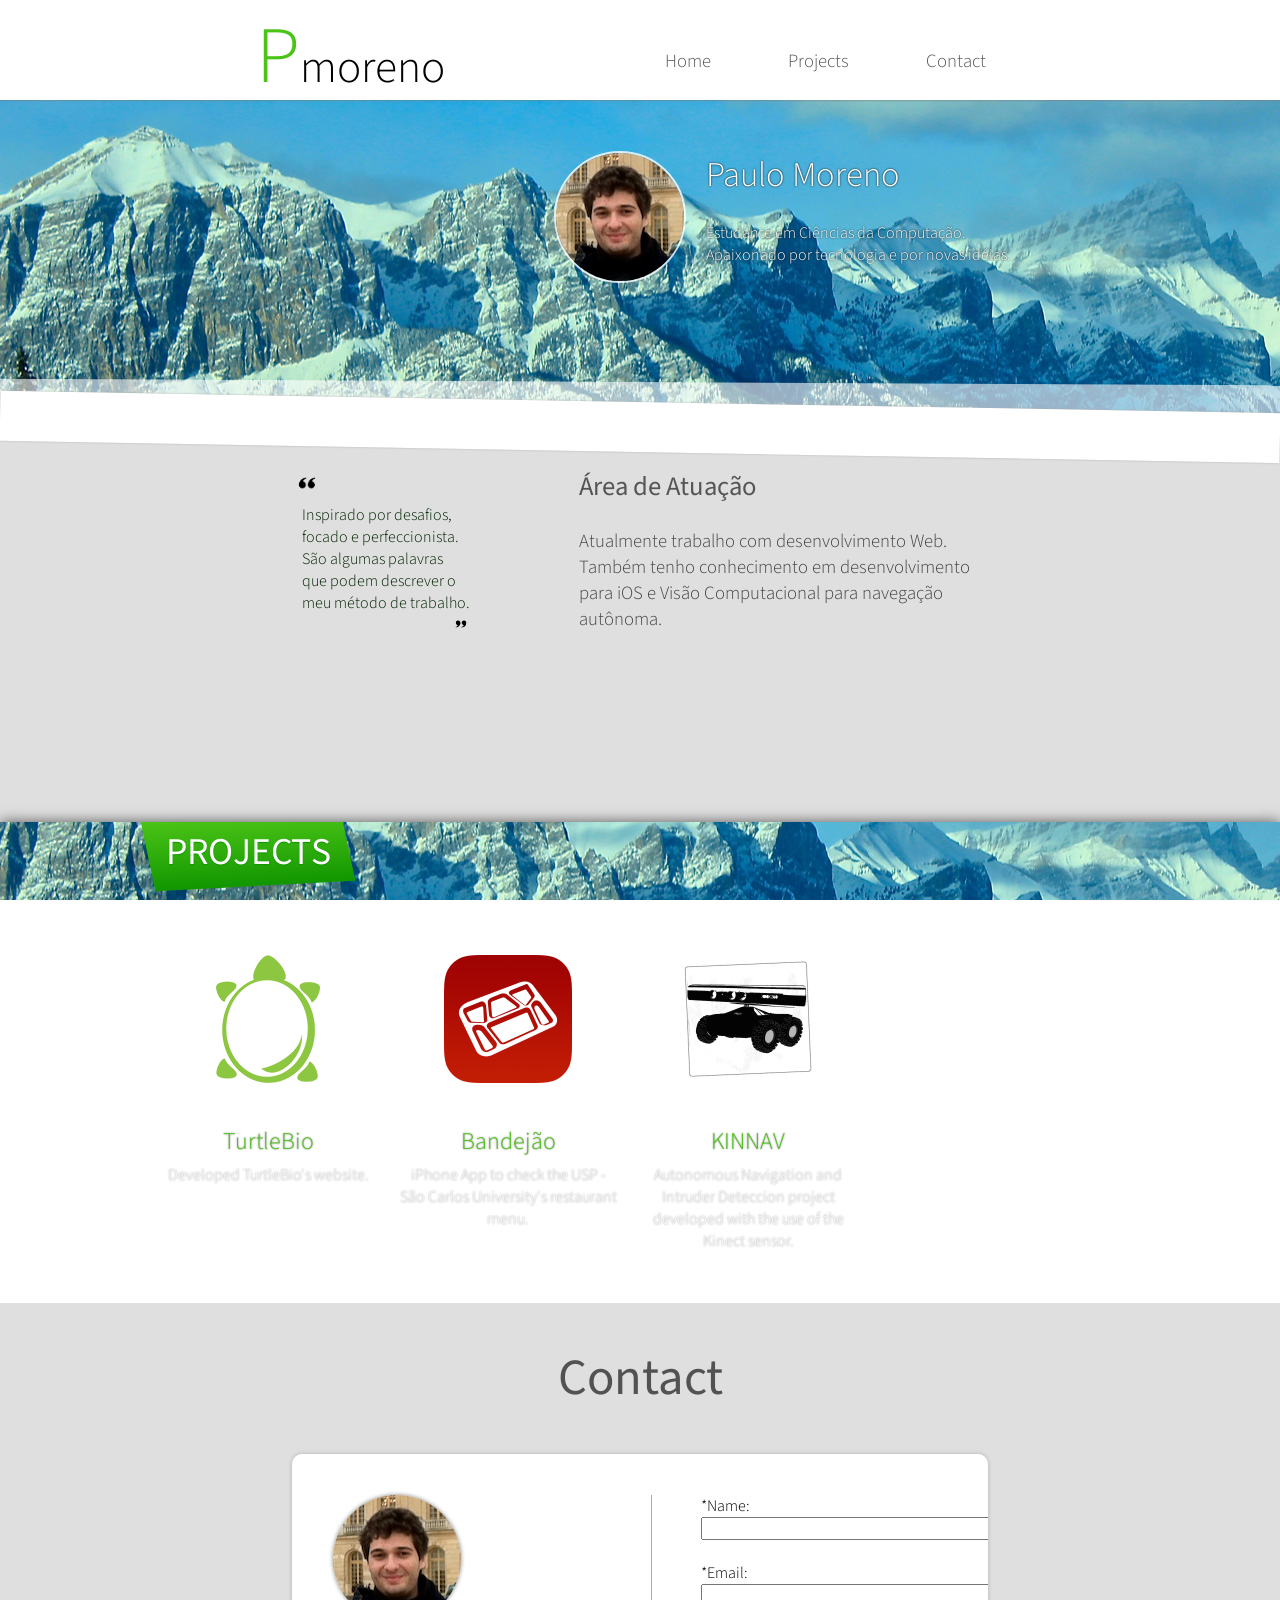
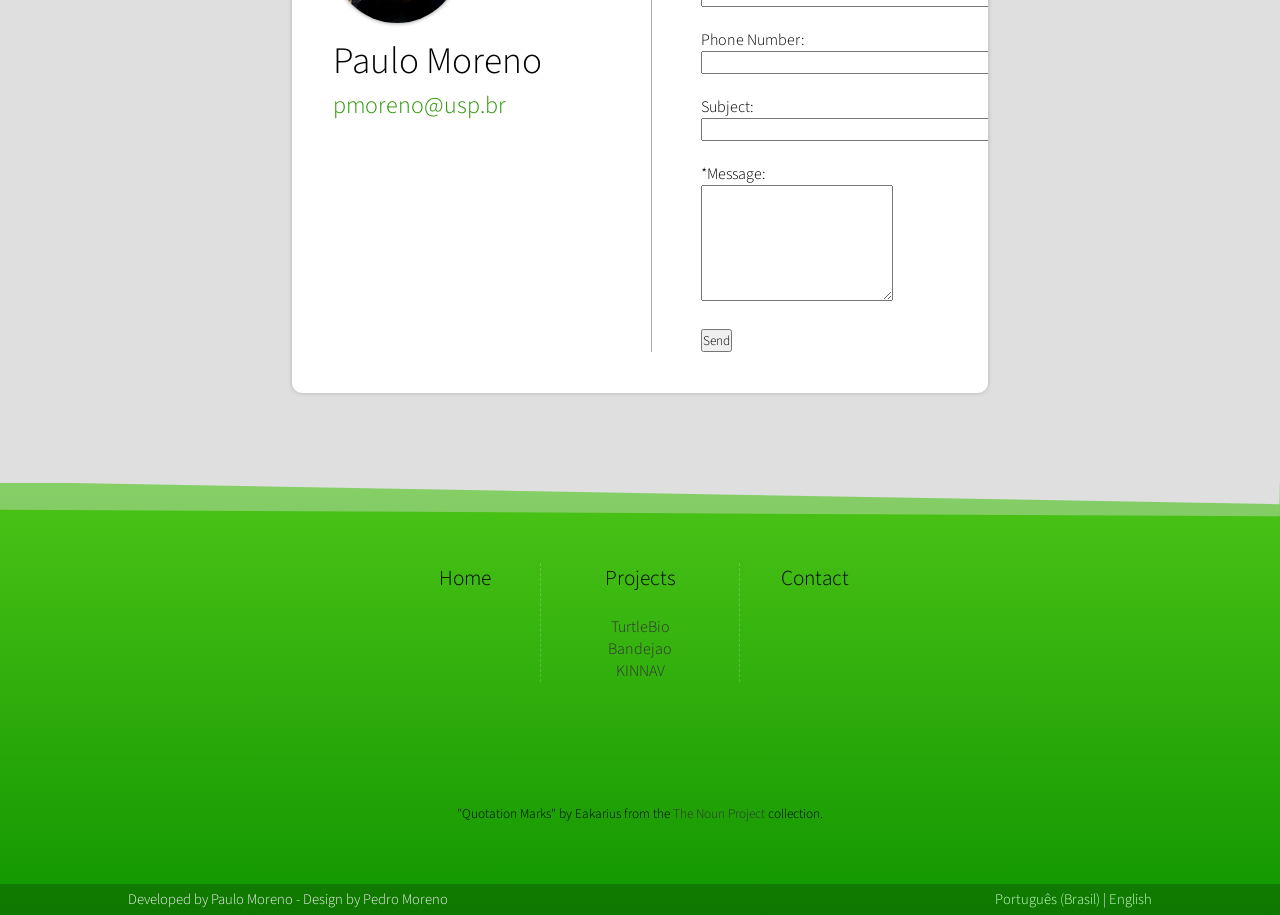
==== en/index.html @ 78c1ad64 "Removed php pt ii" ====
<!DOCTYPE html>
<html lang="pt-br">
<head>
	<meta http-equiv="Content-Type" content="text/html; charset=UTF-8">
        
    <meta name="viewport" content="width=device-width, initial-scale=1.0">

  <link href='http://fonts.googleapis.com/css?family=Source+Sans+Pro:200,400' rel='stylesheet' type='text/css'>

	<link rel="stylesheet" type="text/css" href="/style.css">
  <link rel="stylesheet" type="text/css" href="/main_style.css">
  <link rel="stylesheet" type="text/css" href="/projects_style.css">
  <link rel="stylesheet" type="text/css" href="/contact_style.css">
  <link rel="stylesheet" type="text/css" href="/footer_style.css">


	<title>Paulo Moreno</title>
  <script type="text/javascript"> 
  function hgsubmit() 
  { 
  if (/\S+/.test(document.hgmailer.name.value) == false) alert ("Please provide your name."); 
  else if (/^\S+@[a-z0-9_.-]+\.[a-z]{2,6}$/i.test(document.hgmailer.email.value) == false) alert ("A valid email address is required."); 
   else if (/\S+/.test(document.hgmailer.comment.value) == false) alert ("Your email content is needed."); 
    else { 
         document.hgmailer.submit(); 
         alert ('Thank you!\nYour email is sent.'); 
         } 
  } 
  </script> 
</head>
<body>

  <section class="header">
    <div class="h_center">

      <div class="logo">
       <span class="logo_p">P</span>moreno 
      </div>

      <ul class="nav">
        <li>
          <a href="/en/#contact">Contact</a>
        </li>
        <li>
          <a href="/en/#projects">Projects</a>
        </li>
        <li> 
          <a href="/en/">Home</a>
        </li>
      </ul>
    </div>
  </section>

  <section class="center_ctr">
    <div class="center">
      <img class="center_img" src="/img/me.jpg">
      <span class="center_text_big">Paulo Moreno<br/></span>
      <span class="center_text_small"><br/>Estudante em Ciências da Computação.<br/>
      Apaixonado por tecnologia e por novas idéias.<br/></span>
    </div>
  </section>

  <div class="btm_l1"></div>
  <div class="btm_l2"></div>

  <section class="m_btm">
    <div class="m_btm_ctr">
      <div class="m_btm_left">
        <span class="quote">
          <p>
			<quote>
	          <img class="quote_ii" src="/img/icon_19279.png"><br/>
	          Inspirado por desafios, focado e perfeccionista.
	          São algumas palavras que podem descrever o meu método de trabalho.
	          <br/>
	          <img class="quote_ii" src="/img/icon_19279.png"><br/>
          	</quote>
          </p>
        </span>
      </div>
      <div class="m_btm_right">
        <p>
          <span class="m_subtitle">Área de Atuação</span><br/><br/>
          <span class="m_text">
          Atualmente trabalho com desenvolvimento Web.<br/>
          Também tenho conhecimento em desenvolvimento para iOS e Visão Computacional para navegação autônoma.
          </span>
          <br/>
          <span> 
      </div>
    </div>
  </section>


  <section class="projects" id="projects">
    <div class="p_ctr">
      <div class="p_title_box">
        <div class="p_title">PROJECTS</div>
      </div>
      
      <a href="http://www.turtlebio.com/">
      <div class="p_item">
	    <img src="/img/turtlebio_logo_128x128.png" class="img_web">

	    <div class="p_item_title">TurtleBio</div>
  	    <p class="p_item_text">Developed TurtleBio's website.</p>

      </div>
      </a>

      <a href="/en/bandejao/">
	  <div class="p_item">
		<img src="/img/bandejao_icon.png" class="img_bandejao">
	    <div class="p_item_title">Bandejão</div>
	    <p class="p_item_text">iPhone App to check the USP - São Carlos University's restaurant menu.</p>
	  </div>
	  </a>

	  <a href="/en/kinnav/">
	  <div class="p_item">
	    <img src="/img/kinnav_logo.png" class="img_kinnav">
	    <div class="p_item_title">KINNAV</div>
	    <p class="p_item_text">Autonomous Navigation and Intruder Deteccion project developed with the use of the Kinect sensor.</p>
	  </div>
	  </a>

	</div>
  </section>

    </div>
  </section>

  <section class="contact" id="contact">
    <span class="c_title">Contact</span>

    <div class="c_ctr">
      <div class="c_info">
        <img class="c_img" src="/img/me.jpg">
        <p class="c_name">Paulo Moreno</p>
        <p><a class="c_subtitle" href="mailto:pmoreno@usp.br">pmoreno@usp.br</a></p>
      </div>

      <div class="c_form">
	    <form name="contactform" method="post" action="">
	      <p>*Name:<br/><input  type="text" name="first_name" maxlength="50" size="40%"></p><br/>
	      <p>*Email:<br/><input  type="text" name="email" maxlength="80" size="40%"></p><br/>
	      <p>Phone Number:<br/><input  type="text" name="telephone" maxlength="30" size="40%"></p><br/>
	      <p>Subject:<br/><input  type="text" name="subject" maxlength="50" size="40%"></p><br/>
	      <p>*Message:<br/><textarea  name="comments" maxlength="1000" cols="25" rows="6"></textarea></p><br/>
        <p><input type="button" value="Send" onclick="alert('Error 501: Not implemented.');"></p>
	    </form>
	  </div>
	</div>
  </section>
  
  <div class="ftr_l1"></div>
  <div class="ftr_l2"></div>

  <section class="footer">
    <section>
      <ul class="site_map">
        <li>
          <h1><a href="/en/">Home</a></h1></br>
        </li> 
        <li>
          <h1><a href="/#projects">Projects</a></h1></br>
          <a href="http://turtlebio.com">TurtleBio</a></br>
          <a href="/bandejao/">Bandejao</a></br>
          <a href="/kinnav/">KINNAV</a></br>
        </li> 
        <li>
          <h1><a href="/#contact">Contact</a></h1></br>
        </li>
      </ul>
    </section>
    <section>
    </section>

    <section>
      <span>"Quotation Marks" by Eakarius from the <a href="http://thenounproject.com/">The Noun Project</a> collection.</span>
    </section>

    <section>
        <p>Developed by Paulo Moreno - Design by Pedro Moreno</p>
        <p><a class="nav_item" href="/">Português (Brasil)</a> | <a href="/en/">English</a></span></p>
    </section>

  </section>

</body>
</html>
---- style.css ----
@charset "UTF-8";
/* CSS Document */

body{
	background-image: url("img/bkg_small.jpg");
	background-attachment: fixed;
	overflow-x:hidden;
}

*{
	margin:0;
	padding:0;
	font-family:'Source Sans Pro', Helvetica Neue Light, Helvetica Neue, Helvetica, Arial, sans-serif;
	font-weight: 300;
}

.header{
	background-color: white;
	width: 100%;
	height: 100px;
	box-shadow: 0 0 2pt #777777;
}

.h_center{
	width: 60%;
	min-width: 550px;
	max-width: 1680px;
	height: 100%;
	margin: auto;
}

.logo{
	height: 100%;
	float:left;
	font-size: 34pt;
}

.logo_p{	
	color: #4CC417;
	font-size: 60pt;
}

.nav {
}

.nav li{
	margin-top: 40px;
	float: right;
	padding: 1%;
	padding-right: 5%;
	padding-left: 5%;

	text-decoration: none;
	list-style: none;
}

.nav li a{
	color: #555555;
	font-size: 14pt;
	text-decoration: none;
}

.nav li a:hover{	
	color: #4CC417;
	font-size: 14pt;
}

.btm_l1{
	margin-top: 8%;

	height: 40px;
	width: 100%;

	background-color: rgba(255,255,255, 0.6);

	-webkit-transform: rotate(0.3deg);
    -moz-transform: rotate(0.3deg);
    -o-transform: rotate(0.3deg);
    -ms-transform: rotate(0.3deg);
    transform: rotate(0.3deg);
}

.btm_l2{
	margin-top: -20px;
	height: 50px;
	width: 100%;

	background-color: white;

	-webkit-transform: rotate(1deg);
    -moz-transform: rotate(1deg);
    -o-transform: rotate(1deg);
    -ms-transform: rotate(1deg);
    transform: rotate(1deg);

    box-shadow: 0 0 2px #aaaaaa;
}

.btm_l3{
	width: 100%;
	height: 50px;

	background-color: #4cc417;
}

.btm_l4{
	width: 100%;
	height: 50px;

	background-color: white;
}

.m_btm{
	margin-top: -30px;

	height: 400px;
	width: 100%;

	background-color: #dfdfdf;

	overflow: auto;
}

.projects{
	background-image: url("img/concrete_Wall.png");	
	width: 80%;
	height: auto;
	overflow: auto;

	box-shadow: inset 0 0 10pt #000000;
	box-shadow: 0 0 10pt #555555;

	padding: 10%;
	padding-top: 0;
	padding-bottom: 3%;

	text-align: center;
}

.contact{
	width: 80%;
	height: auto;
	overflow: auto;

	background-color: #dfdfdf;

	padding: 10%;	
	padding-top: 3%;
	padding-bottom: 3%;

	text-align: center;
}

.c_title{
	font-size: 38pt;
	color: #525252;
	font-weight: 400;
}

.ftr_l1{
	height: 50px;
	width: 100%;
	margin-top: -50px;

	background-color: #dfdfdf;

	-webkit-transform: rotate(1deg);
    -moz-transform: rotate(1deg);
    -o-transform: rotate(1deg);
    -ms-transform: rotate(1deg);
    transform: rotate(1deg);
}

.ftr_l2{
	margin-top: -20px;
	height: 40px;
	width: 100%;

	background-color: rgba(223,223,223, 0.4);

    -webkit-transform: rotate(0.3deg);
    -moz-transform: rotate(0.3deg);
    -o-transform: rotate(0.3deg);
    -ms-transform: rotate(0.3deg);
    transform: rotate(0.3deg);
}
  

.footer{
	width: 100%;
	height: auto;
	margin-top: -30px;

	background-color: #4CC417;

	background: -moz-linear-gradient(top,  #4cc417 0%, #119600 100%); /* FF3.6+ */
	background: -webkit-gradient(linear, left top, left bottom, color-stop(0%,#4cc417), color-stop(100%,#119600)); /* Chrome,Safari4+ */
	background: -webkit-linear-gradient(top,  #4cc417 0%,#119600 100%); /* Chrome10+,Safari5.1+ */
	background: -o-linear-gradient(top,  #4cc417 0%,#119600 100%); /* Opera 11.10+ */
	background: -ms-linear-gradient(top,  #4cc417 0%,#119600 100%); /* IE10+ */
	background: linear-gradient(to bottom,  #4cc417 0%,#119600 100%); /* W3C */
	filter: progid:DXImageTransform.Microsoft.gradient( startColorstr='#4cc417', endColorstr='#119600',GradientType=0 ); /* IE6-9 */

}

@media screen and (min-device-width: 2048px) and (max-device-width: 3071px){
	/* Uses a larger background for big devices */
 	body{
	  	background-image: url("img/bkg_medium.jpg");

	}

}

@media screen and (min-device-width: 2048px){

	.btm_l1{
		-webkit-transform: rotate(0.2deg);
	    -moz-transform: rotate(0.2deg);
	    -o-transform: rotate(0.2deg);
	    -ms-transform: rotate(0.2deg);
	    transform: rotate(0.2deg);
	}

	.btm_l2{
		-webkit-transform: rotate(0.5deg);
	    -moz-transform: rotate(0.5deg);
	    -o-transform: rotate(0.5deg);
	    -ms-transform: rotate(0.5deg);
	    transform: rotate(0.5deg);
	}

	.ftr_l1{
		-webkit-transform: rotate(0.5deg);
	    -moz-transform: rotate(0.5deg);
	    -o-transform: rotate(0.5deg);
	    -ms-transform: rotate(0.5deg);
	    transform: rotate(0.5deg);
	}

	.ftr_l2{
	    -webkit-transform: rotate(0.2deg);
	    -moz-transform: rotate(0.2deg);
	    -o-transform: rotate(0.2deg);
	    -ms-transform: rotate(0.2deg);
	    transform: rotate(0.2deg);
	}

}

@media screen and (min-device-width: 3072px){
	/* Uses a larger background for big devices */
 	body{
	  	background-image: url("img/bkg_big.jpg");
	}
}
---- main_style.css ----
@charset "UTF-8";
/* CSS Document */

.center_ctr{
	width: 60%;
	max-width: 1680px;
	min-width: 550px;
	height: 128px;

	margin: auto;
	margin-top: 4%;
}

.center{
	height: 128px;
	width: 500px;

	float:right;

	color: white;
	font-weight: 400;
	text-shadow: 0 0 2px #000000;
}

.center_img{
	height: 128px;
	width: 128px;
	border-radius: 100%;
	border: 2px solid rgba(255,255,255,0.8);
	float: left;

	margin-left: 6%;
	margin-right: 4%;
}

.center_text_big{
	font-size: 26pt;
}

.center_text_small{
	font-size: 12pt;
}
.m_btm_ctr{
	width: 60%;
	min-width: 550px;
	height: 90%;
	margin: auto;
}

.m_btm_left{
	height: 60%;
	width: 22%;
	padding: 6%;
	float:left;
}

.quote{
	color: #002200;
	font-size: 12pt;
	background-size: ;
}

.quote_ii{
	margin-left: -10px;
	max-width: 30px;
	height: auto;
}

.quote_ii ~ .quote_ii {
	max-width: 20px;
	margin-left: 0;
	transform:scale(-1,-1);
	-ms-transform:scale(-1,-1); /* IE 9 */
	-webkit-transform:scale(-1,-1); /* Safari and Chrome */
	float: right;
}

.m_btm_right{
	height: 60%;
	width: 52%;
	padding: 6%;
	float:right;
}

.m_subtitle{
	color: #555555;
	font-weight: 400;
	font-size: 20pt;
}

.m_text{
	color: #444444;
	font-size: 14pt;
}
---- projects_style.css ----
@charset "UTF-8";
/* CSS Document */

.p_ctr{
	width: 96%;
	min-width: 550px;
	height: 100%;
	margin: auto;
}

.p_title_box{
	padding-top:10px;
	height: 60px;
	width: 200px;
	margin-bottom: 5%;
	margin-top: -6px;

	transform:skew(12deg,-3deg);
	-ms-transform:skew(12deg,-3deg); /* IE 9 */
	-webkit-transform:skew(12deg,-3deg); /* Safari and Chrome */

	background: -moz-linear-gradient(top,  #4cc417 0%, #119600 100%); /* FF3.6+ */
	background: -webkit-gradient(linear, left top, left bottom, color-stop(0%,#4cc417), color-stop(100%,#119600)); /* Chrome,Safari4+ */
	background: -webkit-linear-gradient(top,  #4cc417 0%,#119600 100%); /* Chrome10+,Safari5.1+ */
	background: -o-linear-gradient(top,  #4cc417 0%,#119600 100%); /* Opera 11.10+ */
	background: -ms-linear-gradient(top,  #4cc417 0%,#119600 100%); /* IE10+ */
	background: linear-gradient(to bottom,  #4cc417 0%,#119600 100%); /* W3C */
	filter: progid:DXImageTransform.Microsoft.gradient( startColorstr='#4cc417', endColorstr='#119600',GradientType=0 ); /* IE6-9 */
	
	text-shadow: 0 1px 1px #119600;
}

.p_title{
	font-size: 28pt;
	color: white;
	width: 100%;
	font-weight: 400;

	transform:skew(-12deg,3deg);
	-ms-transform:skew(-12deg,3deg); /* IE 9 */
	-webkit-transform:skew(-12deg,3deg); /* Safari and Chrome */
}

.p_item_title{
	font-size: 18pt;
	color: #4CC417;
	text-shadow: 0 0 2px gray;
	width: 100%;
	margin-top: 35px;
}

.p_item_text{
	font-size: 12pt;
	color: white;
	text-shadow: 0 0 2px gray;
	margin-top: 5px;
}

.p_item{
	height:300px; 
	width: 220px;

	padding: 10px;
	padding-top: 20px;

	float:left;
}


.p_item:hover{
	background-color: rgba(255,255,255,0.1)
}


.img_web{
	max-width: 128px;
}

.img_bandejao{
	max-width: 128px;
}

.img_kinnav{
	max-width: 128px;
}

.p_item_popup{
	position: absolute;
	visibility: hidden;

	width: 300px;
	height: 200px;

	margin-top: 205px;
	margin-left: 2%;

	background-color: rgba(255,255,255,0.8);
	background: -moz-linear-gradient(top,  rgba(255,255,255,0.88) 0%, rgba(240,240,240,0.88) 100%); /* FF3.6+ */
	background: -webkit-gradient(linear, left top, left bottom, color-stop(0%,rgba(255,255,255,0.88)), color-stop(100%,rgba(240,240,240,0.88))); /* Chrome,Safari4+ */
	background: -webkit-linear-gradient(top,  rgba(255,255,255,0.88) 0%,rgba(240,240,240,0.88) 100%); /* Chrome10+,Safari5.1+ */
	background: -o-linear-gradient(top,  rgba(255,255,255,0.88) 0%,rgba(240,240,240,0.88) 100%); /* Opera 11.10+ */
	background: -ms-linear-gradient(top,  rgba(255,255,255,0.88) 0%,rgba(240,240,240,0.88) 100%); /* IE10+ */
	background: linear-gradient(to bottom,  rgba(255,255,255,0.88) 0%,rgba(240,240,240,0.88) 100%); /* W3C */
	filter: progid:DXImageTransform.Microsoft.gradient( startColorstr='#ffffff', endColorstr='#dddddd',GradientType=0 ); /* IE6-9 */
	border-radius: 10px;
	box-shadow: 0 0 2px #777777;
}

.p_item_popup:after 
{
	content: "";
	position: absolute;
	top: -20px;
	left: 75px;
	border-style: solid;
	border-width: 0px 20px 20px;
	border-color: rgba(255,255,255,0.88) transparent;
	display: block;
	width: 0;
	z-index: 1;
}
---- contact_style.css ----
@charset "UTF-8";
/* CSS Document */

.c_ctr{
	width: 60%;
	min-width: 550px;
	height: auto;
	overflow: auto;

	margin: auto;
	margin-top: 4%;
	margin-bottom: 6%;

	padding: 4%;

	background-color: white;
	border-radius: 10px;

	box-shadow: 0 0 4px #b2b2b2;

	text-align: left;
}

.c_info{
	width: 46%;
	height: 100%;

	float: left;
}

.c_form{
	width: 40%;
	height: 100%;
	padding-left: 8%;

	float: right;

	text-align: justify;

	border-left: 1px solid #aaaaaa;
}

.c_img{
	height: 128px;
	width: 128px;
	border-radius: 100%;

	margin-bottom: 2%;
	box-shadow: 0 0 4px #828282;
}

.c_name{
	font-size: 28pt;
	color: 525252;
}

.c_subtitle{
	font-size: 18pt;
	color: #2c9407;

	text-decoration: none;
}

.c_subtitle:hover{
	color: #025400;
}

.c_text{
	font-size: 14pt;
	color: gray;
}
---- footer_style.css ----
@charset "UTF-8";


.footer section{
	width: 80%;
	min-width: 500px;
	height: auto;
	margin: auto;
	margin-top: 60px;

	text-align: center;

	overflow: auto;
}

.footer section:nth-child(1){
	padding-top: 80px;
	margin-top: 0;
}

.footer section:last-child{
	width: 100%;
	padding: 5px 0px 5px 0px;

	background-color: rgba(0,0,0,0.2);
	font-size:11pt;
	color: #eeeeee;
}

.footer section:last-child p:first-child{
	margin-left: 10%;
	float: left;
}

.footer section:last-child p:last-child{
	margin-right: 10%;
	float:right;
}

.footer section:last-child a{
	text-decoration: none;
	color:#ccffcc;
}
.footer section:last-child a:hover{
	color:#aaddaa;
}

.footer section li{
	width: 150px;
	list-style: none;
	float: left;
}

.footer section li:nth-child(2){
	border-left: 1px dashed rgba(255,255,255,0.2);
	border-right: 1px dashed rgba(255,255,255,0.2);

	padding: 0px 24px 0px 24px;
}

.site_map{
	width: 500px;
	height: 100%;
	margin: auto;
	overflow: auto;
}

.footer h1{
	font-size: 16pt;
	color: black;
}


.footer li h1 a{
	text-decoration: none;
	font-size: 16pt;
	color: black;
}

.footer li h1 a:hover{
	color: #333333;
}

.footer li a{
	font-size:  12pt;
	text-decoration: none;
	color: #333333;
}

.footer li a:hover{
	color: #555555;
}

.footer span{
	font-size: 10pt;
}

.footer span a{
	font-size:  10pt;
	text-decoration: none;
	color: #333333;
}

.footer span a:hover{
	color: #555555;
}
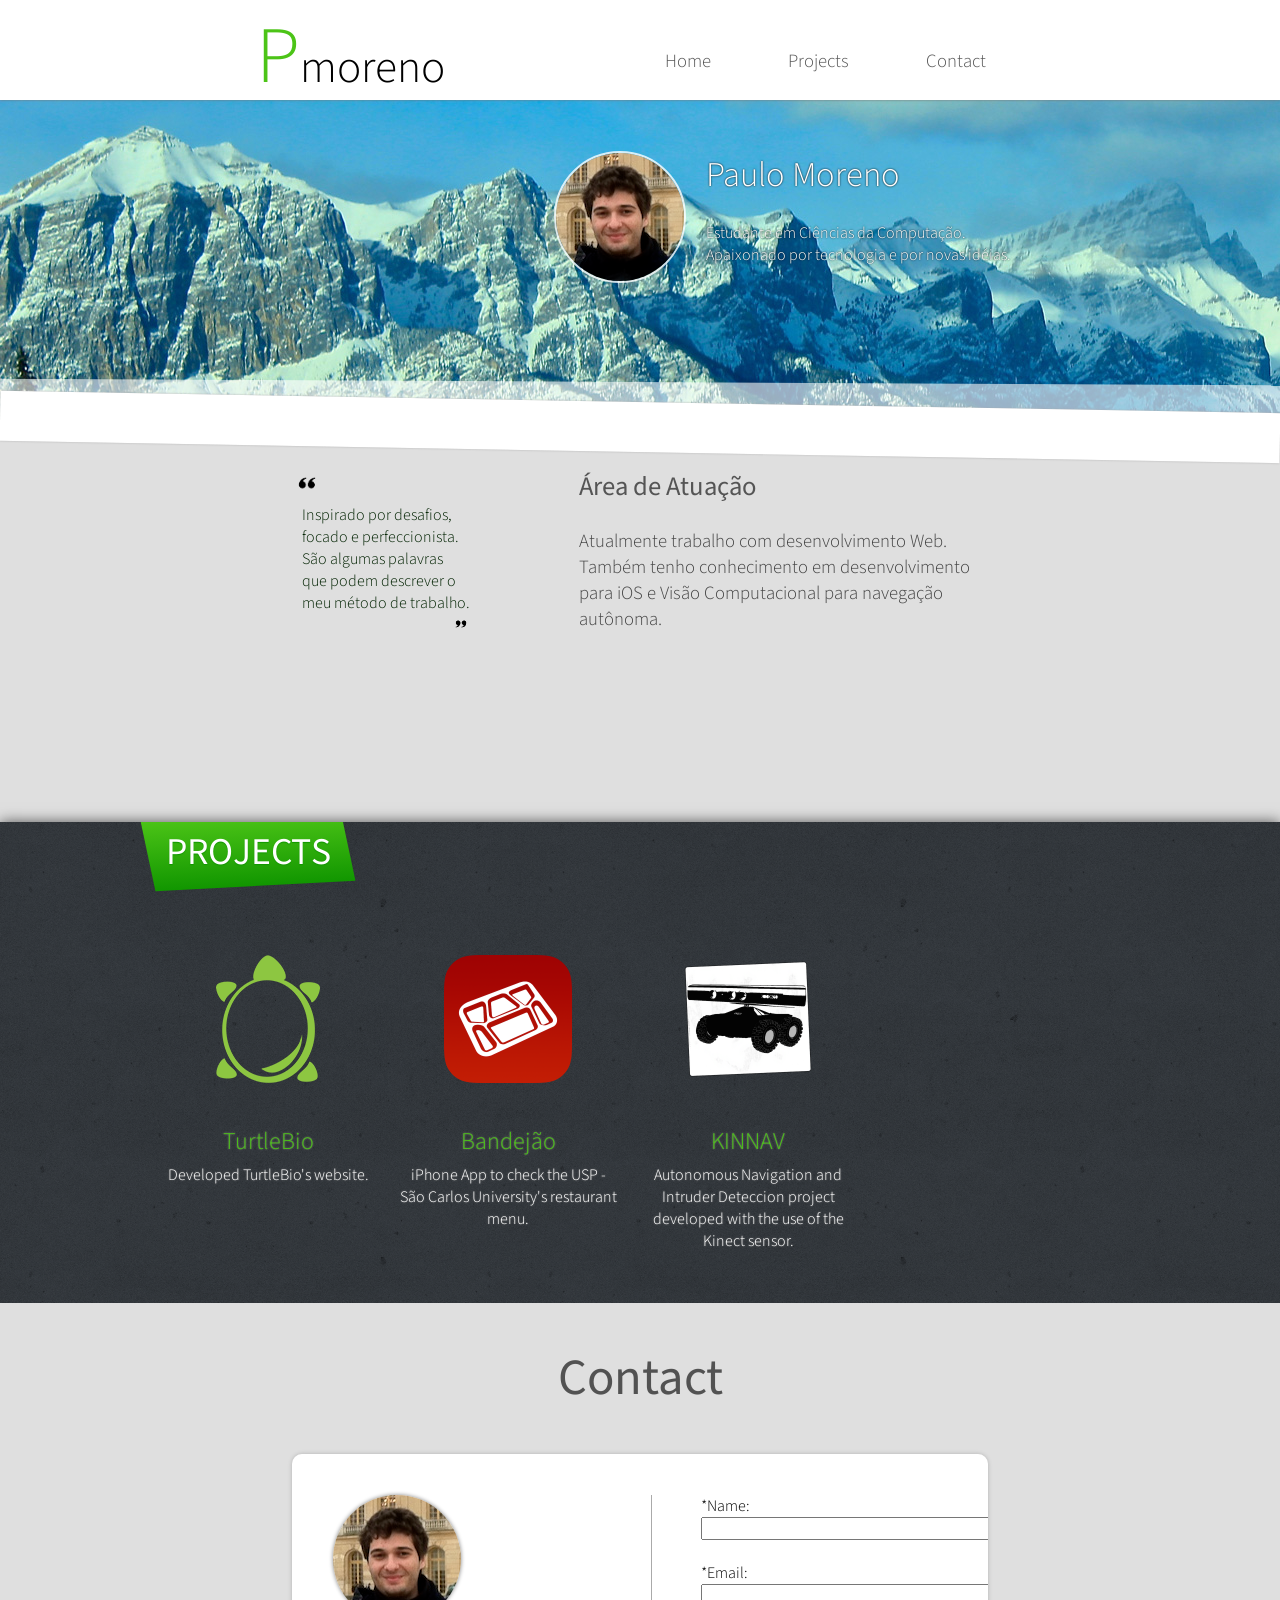
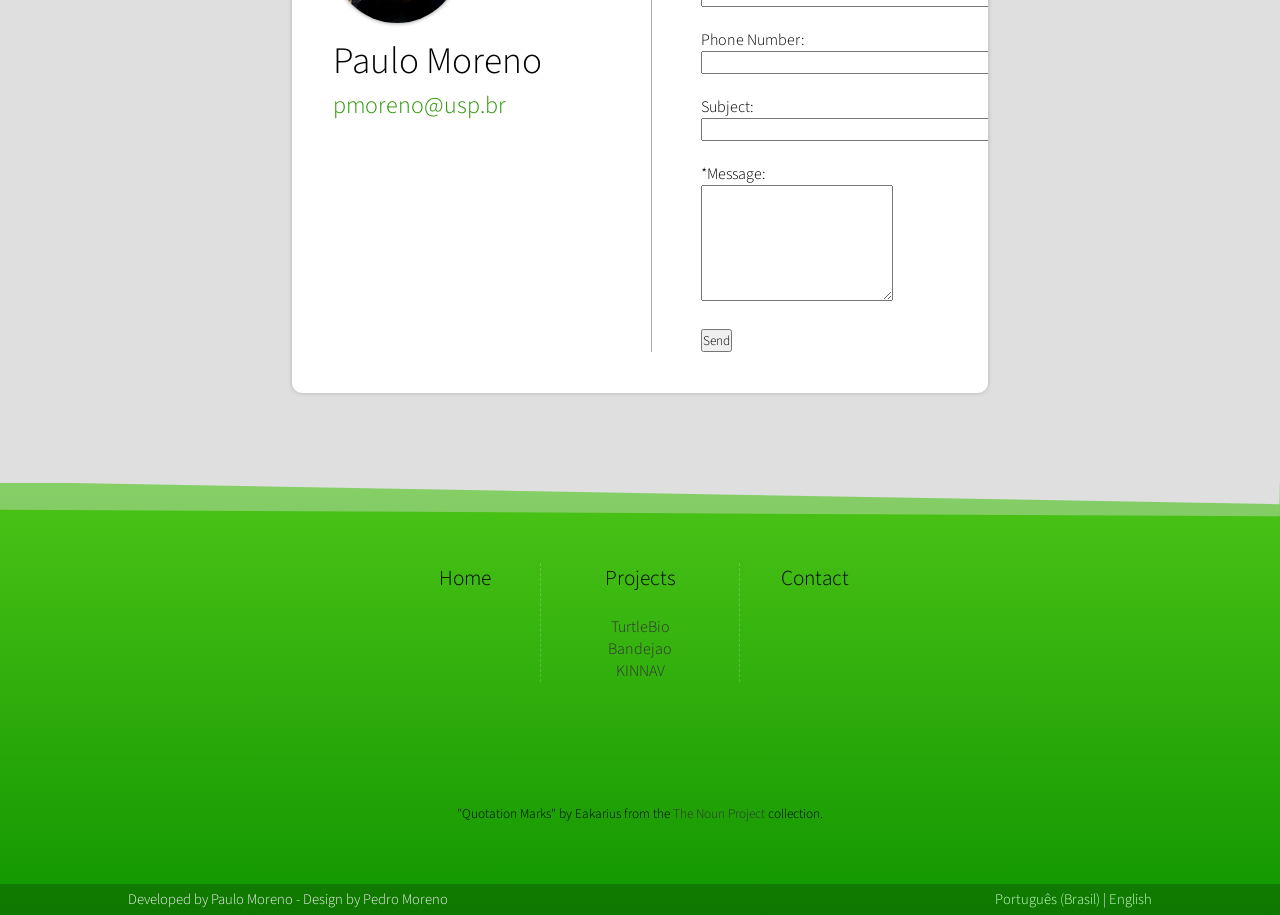
==== commit ea097bb4: "Fixed TurtleBio link" ====
--- a/en/index.html
+++ b/en/index.html
@@ -98,7 +98,7 @@
         <div class="p_title">PROJECTS</div>
       </div>
       
-      <a href="http://www.turtlebio.com/">
+      <a href="http://www.turtlebio.com/" target="_blank">
       <div class="p_item">
 	    <img src="/img/turtlebio_logo_128x128.png" class="img_web">
 
@@ -164,7 +164,7 @@
         </li> 
         <li>
           <h1><a href="/#projects">Projects</a></h1></br>
-          <a href="http://turtlebio.com">TurtleBio</a></br>
+          <a href="http://turtlebio.com" target="_blank">TurtleBio</a></br>
           <a href="/bandejao/">Bandejao</a></br>
           <a href="/kinnav/">KINNAV</a></br>
         </li> 
--- a/style.css
+++ b/style.css
@@ -2,7 +2,7 @@
 /* CSS Document */
 
 body{
-	background-image: url("img/bkg_small.jpg");
+	background-image: url("/img/bkg_small.jpg");
 	background-attachment: fixed;
 	overflow-x:hidden;
 }
@@ -122,7 +122,7 @@
 }
 
 .projects{
-	background-image: url("img/concrete_Wall.png");	
+	background-image: url("/img/concrete_wall.png");	
 	width: 80%;
 	height: auto;
 	overflow: auto;
@@ -206,7 +206,7 @@
 @media screen and (min-device-width: 2048px) and (max-device-width: 3071px){
 	/* Uses a larger background for big devices */
  	body{
-	  	background-image: url("img/bkg_medium.jpg");
+	  	background-image: url("/img/bkg_medium.jpg");
 
 	}
 
@@ -251,6 +251,6 @@
 @media screen and (min-device-width: 3072px){
 	/* Uses a larger background for big devices */
  	body{
-	  	background-image: url("img/bkg_big.jpg");
-	}
-}
+	  	background-image: url("/img/bkg_big.jpg");
+	}
+}
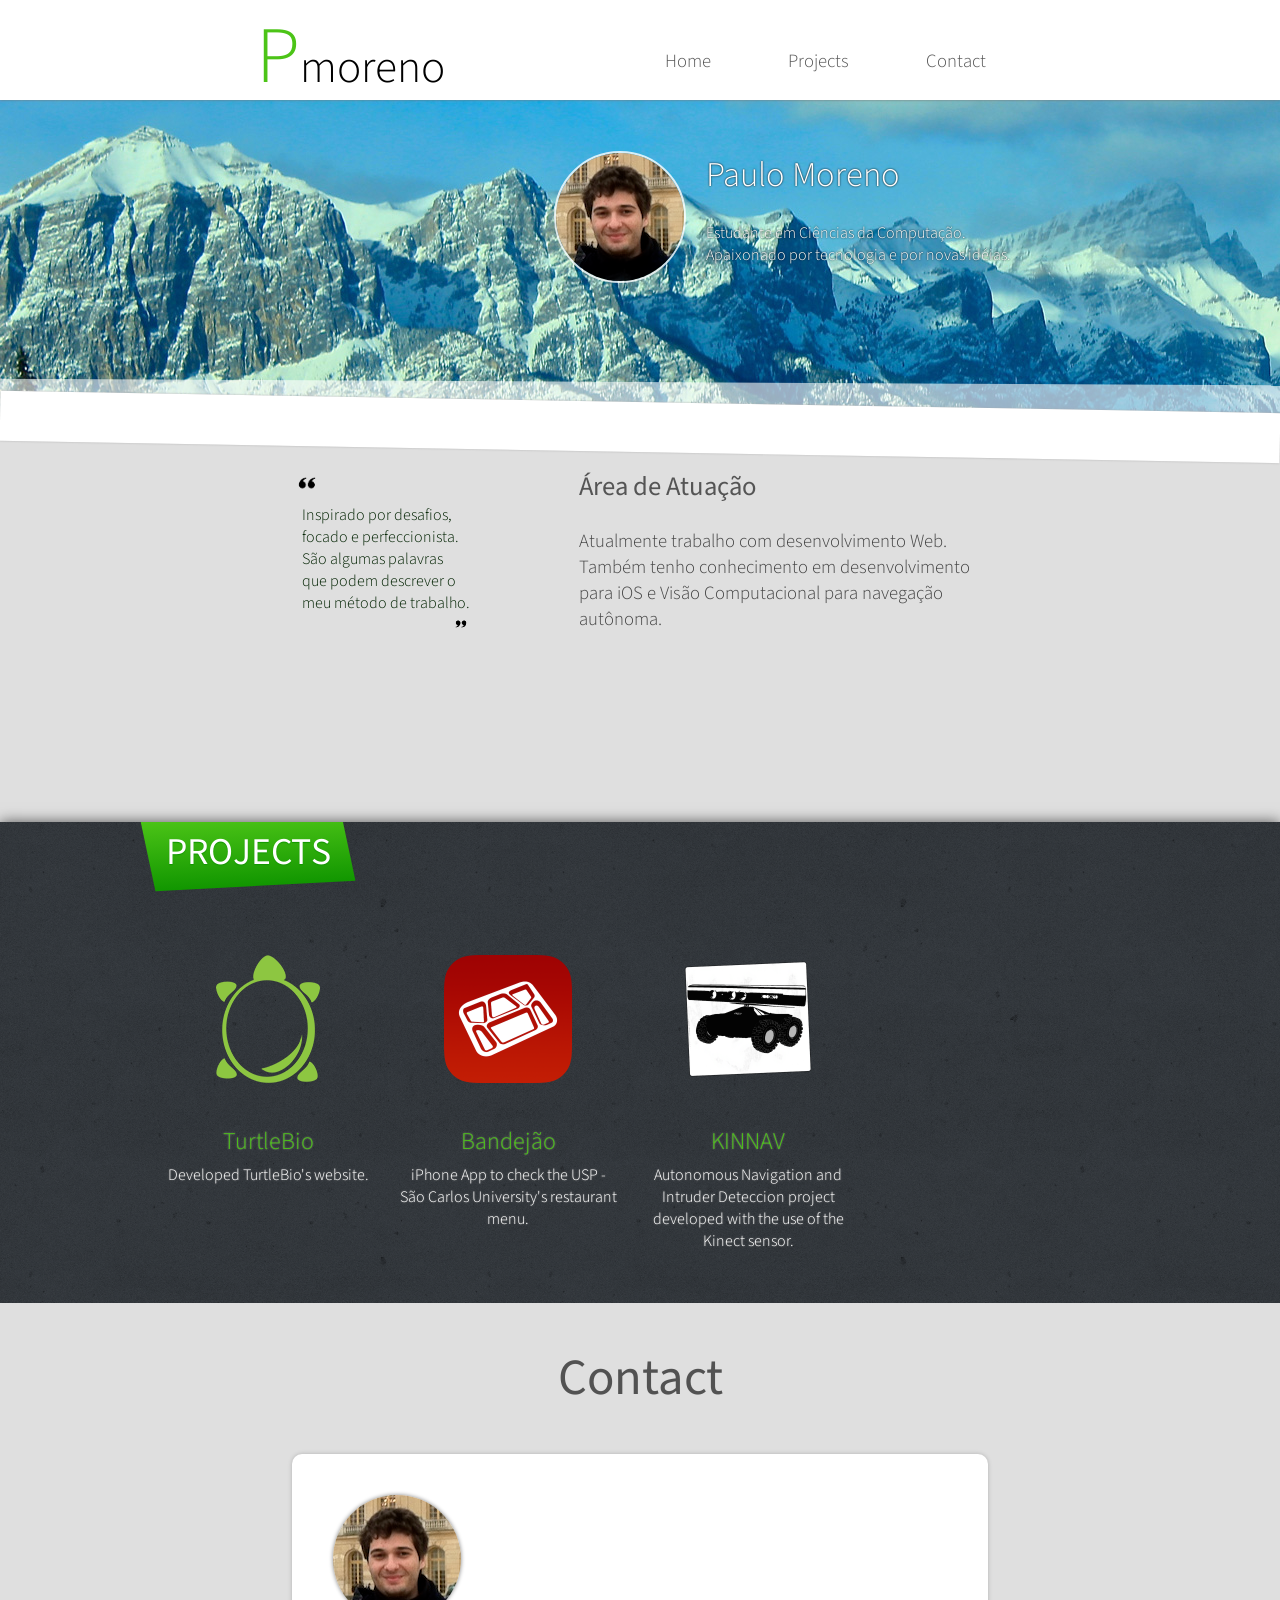
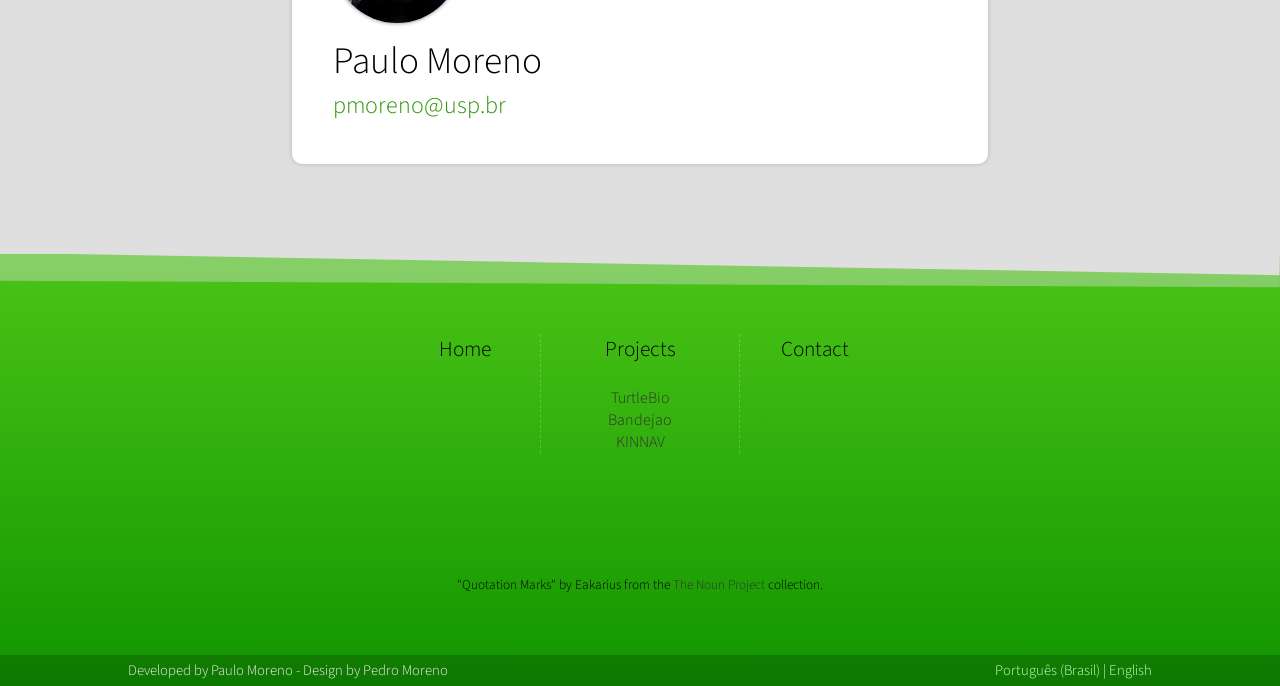
==== commit 90a5d373: "Add Google Analytics" ====
--- a/en/index.html
+++ b/en/index.html
@@ -13,20 +13,19 @@
   <link rel="stylesheet" type="text/css" href="/contact_style.css">
   <link rel="stylesheet" type="text/css" href="/footer_style.css">
 
+<script>
+  (function(i,s,o,g,r,a,m){i['GoogleAnalyticsObject']=r;i[r]=i[r]||function(){
+  (i[r].q=i[r].q||[]).push(arguments)},i[r].l=1*new Date();a=s.createElement(o),
+  m=s.getElementsByTagName(o)[0];a.async=1;a.src=g;m.parentNode.insertBefore(a,m)
+  })(window,document,'script','//www.google-analytics.com/analytics.js','ga');
+
+  ga('create', 'UA-28541804-1', 'auto');
+  ga('send', 'pageview');
+
+</script>
 
 	<title>Paulo Moreno</title>
-  <script type="text/javascript"> 
-  function hgsubmit() 
-  { 
-  if (/\S+/.test(document.hgmailer.name.value) == false) alert ("Please provide your name."); 
-  else if (/^\S+@[a-z0-9_.-]+\.[a-z]{2,6}$/i.test(document.hgmailer.email.value) == false) alert ("A valid email address is required."); 
-   else if (/\S+/.test(document.hgmailer.comment.value) == false) alert ("Your email content is needed."); 
-    else { 
-         document.hgmailer.submit(); 
-         alert ('Thank you!\nYour email is sent.'); 
-         } 
-  } 
-  </script> 
+
 </head>
 <body>
 
@@ -141,14 +140,7 @@
       </div>
 
       <div class="c_form">
-	    <form name="contactform" method="post" action="">
-	      <p>*Name:<br/><input  type="text" name="first_name" maxlength="50" size="40%"></p><br/>
-	      <p>*Email:<br/><input  type="text" name="email" maxlength="80" size="40%"></p><br/>
-	      <p>Phone Number:<br/><input  type="text" name="telephone" maxlength="30" size="40%"></p><br/>
-	      <p>Subject:<br/><input  type="text" name="subject" maxlength="50" size="40%"></p><br/>
-	      <p>*Message:<br/><textarea  name="comments" maxlength="1000" cols="25" rows="6"></textarea></p><br/>
-        <p><input type="button" value="Send" onclick="alert('Error 501: Not implemented.');"></p>
-	    </form>
+
 	  </div>
 	</div>
   </section>
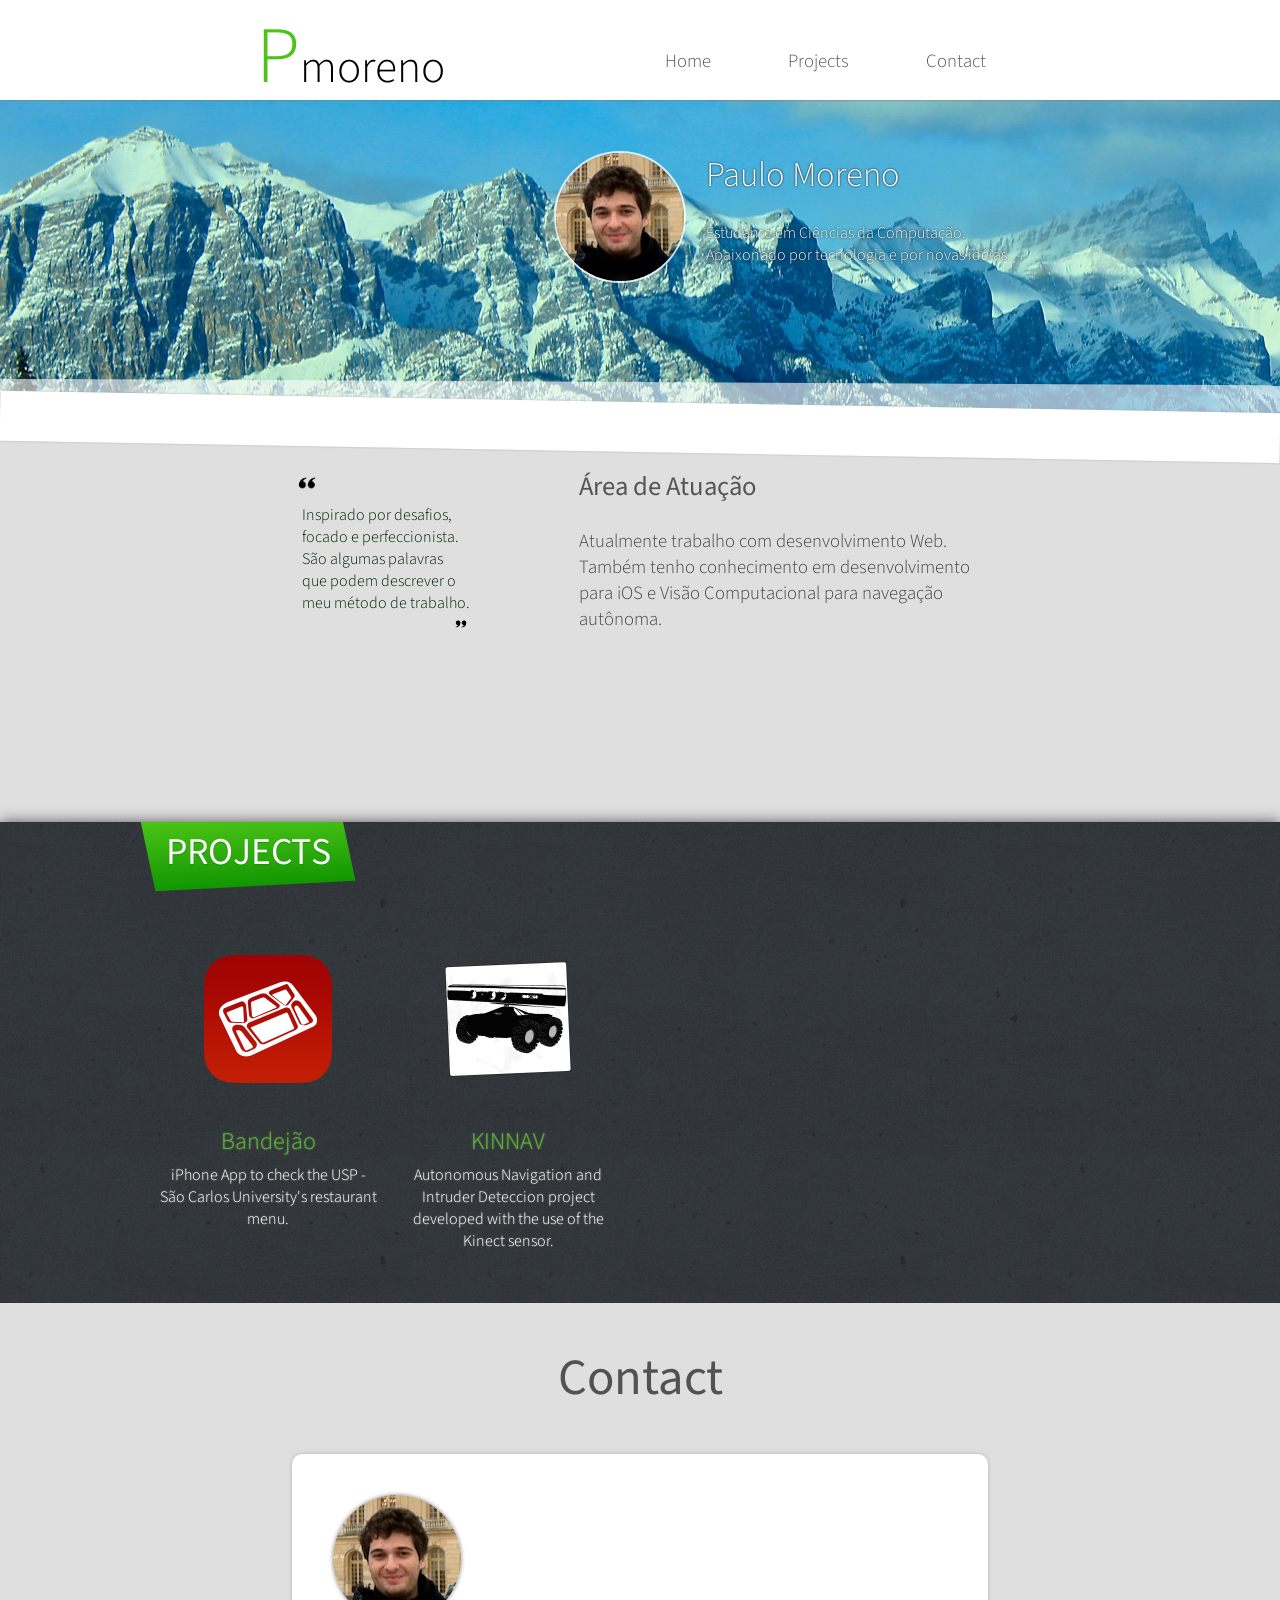
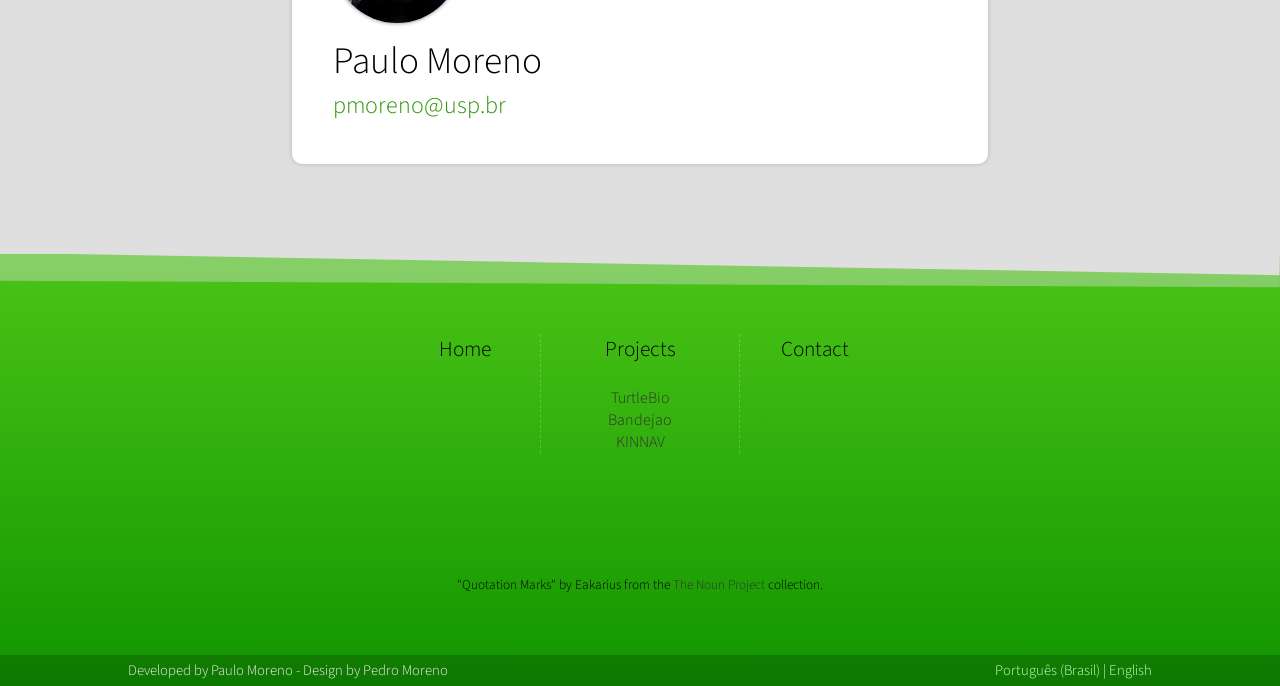
==== commit 3c39c9b5: "Remoção de turtlebio do index" ====
--- a/en/index.html
+++ b/en/index.html
@@ -97,16 +97,6 @@
         <div class="p_title">PROJECTS</div>
       </div>
       
-      <a href="http://www.turtlebio.com/" target="_blank">
-      <div class="p_item">
-	    <img src="/img/turtlebio_logo_128x128.png" class="img_web">
-
-	    <div class="p_item_title">TurtleBio</div>
-  	    <p class="p_item_text">Developed TurtleBio's website.</p>
-
-      </div>
-      </a>
-
       <a href="/en/bandejao/">
 	  <div class="p_item">
 		<img src="/img/bandejao_icon.png" class="img_bandejao">
